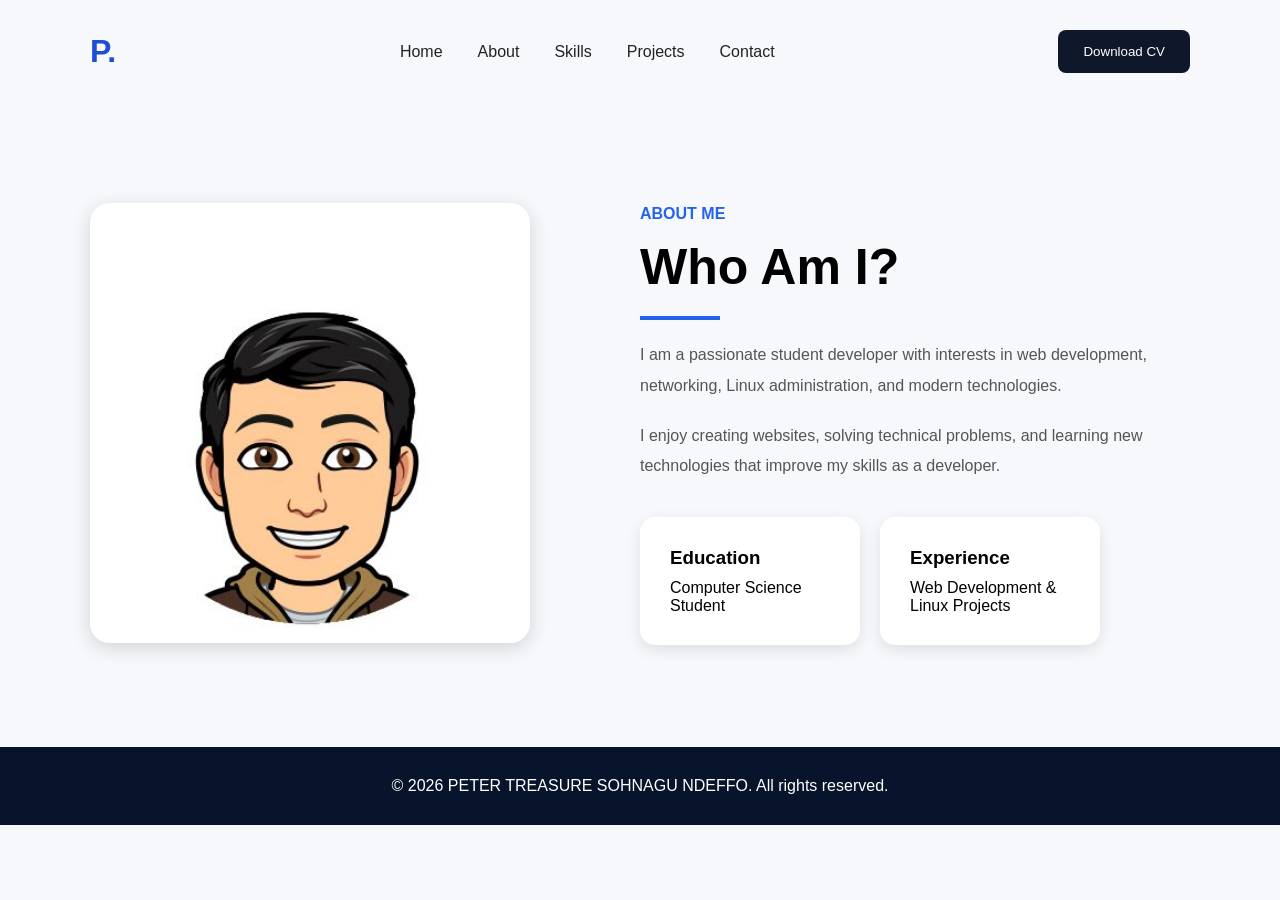
==== about.html @ 87a49a20 "Add files via upload" ====
<!DOCTYPE html>
<html lang="en">
<head>
    <meta charset="UTF-8">
    <meta name="viewport" content="width=device-width, initial-scale=1.0">
    <title>About | YXNG JAMAL</title>
    <link rel="stylesheet" href="style.css">
</head>
<body>

    <!-- NAVBAR -->
    <header>
        <nav class="navbar">

            <div class="logo">P.</div>

            <ul class="nav-links">
                <li><a href="index.html">Home</a></li>
                <li><a class="active" href="about.html">About</a></li>
                <li><a href="skills.html">Skills</a></li>
                <li><a href="projects.html">Projects</a></li>
                <li><a href="contact.html">Contact</a></li>
            </ul>

            <button class="cv-btn">
                Download CV
            </button>

        </nav>
    </header>

    <!-- ABOUT SECTION -->

    <section class="about-page">

        <div class="about-image">
            <img src="images/profile.jpg" alt="Profile">
        </div>

        <div class="about-content">

            <p class="section-title">
                ABOUT ME
            </p>

            <h1>
                Who Am I?
            </h1>

            <div class="line-left"></div>

            <p class="about-text">
                I am a passionate student developer with interests
                in web development, networking, Linux administration,
                and modern technologies.
            </p>

            <p class="about-text">
                I enjoy creating websites, solving technical problems,
                and learning new technologies that improve my skills
                as a developer.
            </p>

            <div class="about-cards">

                <div class="info-card">
                    <h3>Education</h3>
                    <p>
                        Computer Science Student
                    </p>
                </div>

                <div class="info-card">
                    <h3>Experience</h3>
                    <p>
                        Web Development & Linux Projects
                    </p>
                </div>

            </div>

        </div>

    </section>

    <!-- FOOTER -->

    <footer>
        <p>
            © 2026 PETER TREASURE SOHNAGU NDEFFO. All rights reserved.
        </p>
    </footer>

</body>
</html>
---- style.css ----
*{
    margin:0;
    padding:0;
    box-sizing:border-box;
    font-family:Arial, sans-serif;
}

body{
    background:#f7f8fc;
}

/* NAVBAR */

.navbar{
    display:flex;
    justify-content:space-between;
    align-items:center;
    padding:30px 90px;
}

.logo{
    font-size:32px;
    font-weight:bold;
    color:#1d4ed8;
}

.nav-links{
    display:flex;
    list-style:none;
    gap:35px;
}

.nav-links a{
    text-decoration:none;
    color:#222;
    font-weight:500;
    position:relative;
    transition:0.3s ease;
    padding-bottom:5px;
}

/* HOVER EFFECT */

.nav-links a:hover{
    color:#2563eb;
}

/* UNDERLINE ANIMATION */

.nav-links a::after{
    content:'';
    position:absolute;
    left:0;
    bottom:0;
    width:0%;
    height:2px;
    background:#2563eb;
    transition:0.3s ease;
}

.nav-links a:hover::after{
    width:100%;
}

/* ACTIVE PAGE */

.active{
    color:#2563eb;
}

.active::after{
    width:100%;

}

.active{
    color:#2563eb;
}

.cv-btn{
    background:#0f172a;
    color:white;
    border:none;
    padding:14px 25px;
    border-radius:8px;
    cursor:pointer;
    transition:0.3s ease;
    text-decoration: none;
}

/* HOVER EFFECT */

.cv-btn:hover{
    background:#2563eb;
    transform:translateY(-3px);
    box-shadow:0 8px 20px rgba(37,99,235,0.3);
}

/* HERO */

.hero{
    display:flex;
    justify-content:space-between;
    align-items:center;
    padding:80px 90px;
}

.hero-text{
    width:50%;
}

.hello{
    color:#2563eb;
    font-weight:bold;
    margin-bottom:20px;
}

.hero h1{
    font-size:70px;
    margin-bottom:10px;
}

.hero h2{
    font-size:38px;
    margin-bottom:20px;
}

.description{
    color:#555;
    line-height:1.8;
    width:80%;
}

.buttons{
    margin-top:35px;
}

.blue-btn{
    background:#2563eb;
    color:white;
    text-decoration:none;
    padding:15px 28px;
    border-radius:8px;
    margin-right:15px;
}

.white-btn{
    background:white;
    border:1px solid #ddd;
    text-decoration:none;
    color:black;
    padding:15px 28px;
    border-radius:8px;
}

.hero-image{
    position:relative;
}

.circle-bg{
    width:350px;
    height:350px;
    background:#e5e7eb;
    border-radius:50%;
    position:absolute;
}

.hero-image img{
    width:350px;
    position:relative;
    z-index:2;
    border-radius:20px;
}

.blue-dot{
    width:22px;
    height:22px;
    background:#2563eb;
    border-radius:50%;
    position:absolute;
    right:0;
    bottom:20px;
}

/* FEATURES */

.features{
    background:#07142b;
    color:white;
    display:flex;
    justify-content:space-around;
    padding:60px;
}

.feature-box{
    width:250px;
}

/* WORK */

.work{
    text-align:center;
    padding:80px;
}

.featured{
    color:#2563eb;
    font-weight:bold;
}

.work h2{
    font-size:45px;
    margin:20px 0;
}

.line{
    width:70px;
    height:4px;
    background:#2563eb;
    margin:auto;
}

.cards{
    display:flex;
    gap:30px;
    margin-top:50px;
    justify-content:center;
}

.card{
    background:white;
    width:320px;
    border-radius:14px;
    overflow:hidden;
    box-shadow:0 5px 15px rgba(0,0,0,0.1);
}

.card img{
    width:100%;
    height:220px;
    object-fit:cover;
}

.card h3{
    padding:20px;
}

.card p{
    padding:0 20px;
    color:#666;
}

.card a{
    display:block;
    padding:20px;
    text-decoration:none;
    color:#2563eb;
    font-weight:bold;
}

/* FOOTER */

footer{
    background:#07142b;
    color:white;
    text-align:center;
    padding:30px;
}

/* ABOUT PAGE */

.about-page{
    display:flex;
    justify-content:space-between;
    align-items:center;
    padding:100px 90px;
    gap:80px;
}

.about-image{
    width:40%;
}

.about-image img{
    width:100%;
    border-radius:20px;
    box-shadow:0 5px 20px rgba(0,0,0,0.15);
}

.about-content{
    width:50%;
}

.section-title{
    color:#2563eb;
    font-weight:bold;
    margin-bottom:15px;
}

.about-content h1{
    font-size:50px;
}

.line-left{
    width:80px;
    height:4px;
    background:#2563eb;
    margin:20px 0;
}

.about-text{
    color:#555;
    line-height:1.9;
    margin-bottom:20px;
}

.about-cards{
    display:flex;
    gap:20px;
    margin-top:35px;
}

.info-card{
    background:white;
    padding:30px;
    border-radius:15px;
    box-shadow:0 5px 15px rgba(0,0,0,0.1);
    width:220px;
    transition:0.3s;
}

.info-card:hover{
    transform:translateY(-6px);
}

.info-card h3{
    margin-bottom:10px;
}
/* SKILLS PAGE */

.skills-page{
    padding:100px 90px;
    text-align:center;
}

.skills-header h1{
    font-size:50px;
    margin-top:10px;
}

.line-center{
    width:90px;
    height:4px;
    background:#2563eb;
    margin:20px auto;
}

.skills-description{
    color:#666;
    width:60%;
    margin:auto;
    line-height:1.8;
}

.skills-grid{
    display:grid;
    grid-template-columns:repeat(3,1fr);
    gap:30px;
    margin-top:70px;
}

.skill-card{
    background:white;
    padding:40px;
    border-radius:18px;
    box-shadow:0 5px 15px rgba(0,0,0,0.08);
    transition:0.3s ease;
}

.skill-card:hover{
    transform:translateY(-10px);
    box-shadow:0 10px 20px rgba(37,99,235,0.15);
}

.skill-card h3{
    font-size:28px;
    margin-bottom:15px;
    color:#2563eb;
}

.skill-card p{
    color:#666;
}
/* PROJECTS PAGE */

.projects-page{
    padding:100px 90px;
}

.projects-header{
    text-align:center;
}

.projects-header h1{
    font-size:50px;
    margin-top:10px;
}

.projects-description{
    color:#666;
    width:60%;
    margin:auto;
    line-height:1.8;
}

.projects-grid{
    display:grid;
    grid-template-columns:repeat(auto-fit, minmax(320px,1fr));
    gap:35px;
    margin-top:60px;
}

.project-card{
    background:white;
    border-radius:18px;
    overflow:hidden;
    box-shadow:0 5px 15px rgba(0,0,0,0.08);
    transition:0.3s ease;
}

.project-card:hover{
    transform:translateY(-10px);
    box-shadow:0 10px 25px rgba(37,99,235,0.15);
}

.project-card img{
    width:100%;
    height:240px;
    object-fit:cover;
}

.project-content{
    padding:25px;
}

.project-content h3{
    margin-bottom:15px;
}

.project-content p{
    color:#666;
    line-height:1.8;
}

.tech-stack{
    margin:20px 0;
}

.tech-stack span{
    background:#e0ebff;
    color:#2563eb;
    padding:8px 14px;
    border-radius:20px;
    font-size:14px;
    margin-right:8px;
}

.project-buttons{
    display:flex;
    gap:15px;
  
}

.live-btn{
    background:#2563eb;
    color:white;
    border:none;
    padding:12px 18px;
    border-radius:8px;
    cursor:pointer;
    transition:0.3s;
    text-decoration: none;
}

.live-btn:hover{
    background:#1d4ed8;
    transform:translateY(-3px);
}

.code-btn{
    background:white;
    border:1px solid #ccc;
    color: #1d4ed8;
    padding:12px 18px;
    border-radius:8px;
    cursor:pointer;
    transition:0.3s;
    text-decoration: none;
}

.code-btn:hover{
    background:#0f172a;
    color:white;
}
/* CONTACT PAGE */

.contact-page{
    display:flex;
    justify-content:space-between;
    gap:70px;
    padding:100px 90px;
}

.contact-left{
    width:45%;
}

.contact-left h1{
    font-size:50px;
}

.contact-description{
    color:#666;
    margin-top:20px;
    line-height:1.8;
}

.contact-info{
    margin-top:40px;
}

.contact-box{
    display:flex;
    align-items:center;
    gap:20px;
    background:white;
    padding:20px;
    border-radius:15px;
    margin-bottom:20px;
    box-shadow:0 5px 15px rgba(0,0,0,0.08);
    transition:0.3s;
}

.contact-box:hover{
    transform:translateX(8px);
}

.contact-box i{
    font-size:22px;
    color:#2563eb;
}

.contact-right{
    width:50%;
}

form{
    background:white;
    padding:40px;
    border-radius:20px;
    box-shadow:0 5px 15px rgba(0,0,0,0.08);
}

form input,
form textarea{
    width:100%;
    padding:18px;
    border:1px solid #ddd;
    border-radius:10px;
    margin-bottom:20px;
    font-size:16px;
}

.send-btn{
    background:#2563eb;
    color:white;
    border:none;
    padding:16px 30px;
    border-radius:10px;
    cursor:pointer;
    transition:0.3s;
}

.send-btn:hover{
    background:#1d4ed8;
    transform:translateY(-3px);
}
/* SINGLE PROJECT PAGE */

.single-project{
    padding:80px 90px;
}

.back-link{
    text-decoration:none;
    color:#2563eb;
    font-weight:600;
}

.single-project h1{
    text-align:center;
    font-size:45px;
    margin-top:20px;
}

.project-layout{
    display:flex;
    gap:50px;
    margin-top:50px;
}

.project-images{
    flex:1;
}

.main-image{
    width:100%;
    border-radius:20px;
    box-shadow:0 5px 15px
    rgba(0,0,0,0.1);
}

.thumbnail-gallery{
    display:flex;
    gap:15px;
    margin-top:20px;
}

.thumbnail-gallery img{
    width:120px;
    height:80px;
    object-fit:cover;
    border-radius:10px;
    cursor:pointer;
    transition:0.3s;
}

.thumbnail-gallery img:hover{
    transform:scale(1.05);
}

.project-info{
    flex:1;
}

.project-info h3{
    margin-top:25px;
    margin-bottom:15px;
}

.project-info p{
    color:#555;
    line-height:1.8;
}

.feature-list{
    padding-left:20px;
}

.feature-list li{
    margin-bottom:12px;
}
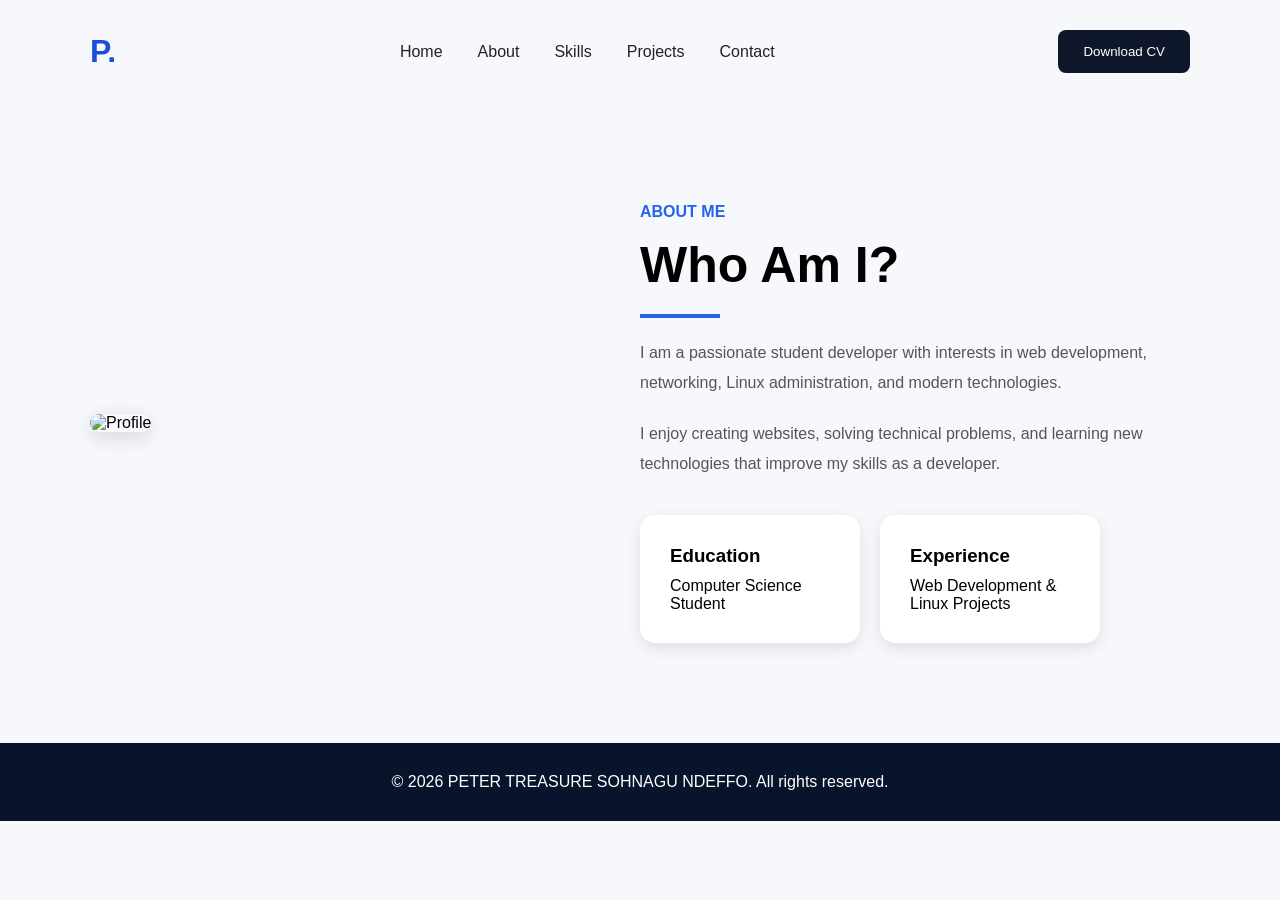
==== commit 906e1678: "Update about.html" ====
--- a/about.html
+++ b/about.html
@@ -3,7 +3,7 @@
 <head>
     <meta charset="UTF-8">
     <meta name="viewport" content="width=device-width, initial-scale=1.0">
-    <title>About | YXNG JAMAL</title>
+    <title>About | Peter Treasure</title>
     <link rel="stylesheet" href="style.css">
 </head>
 <body>
@@ -34,7 +34,7 @@
     <section class="about-page">
 
         <div class="about-image">
-            <img src="images/profile.jpg" alt="Profile">
+            <img src="profile2.jpg" alt="Profile">
         </div>
 
         <div class="about-content">
@@ -92,4 +92,4 @@
     </footer>
 
 </body>
-</html>+</html>
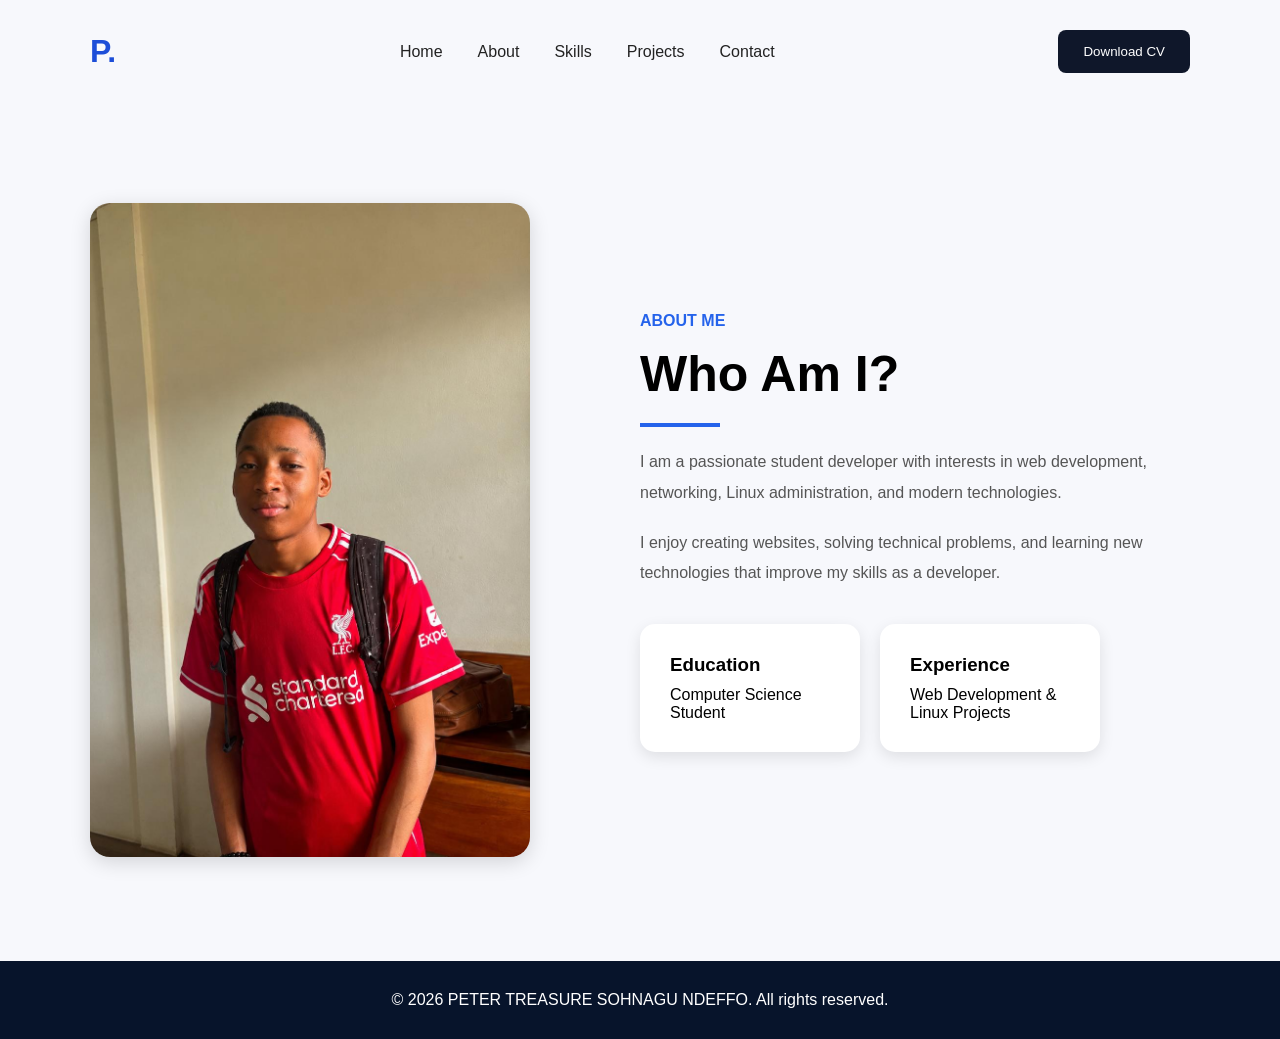
==== commit df2d517a: "Update about.html" ====
--- a/about.html
+++ b/about.html
@@ -34,7 +34,7 @@
     <section class="about-page">
 
         <div class="about-image">
-            <img src="profile2.jpg" alt="Profile">
+            <img src="profile2.jpeg" alt="Profile">
         </div>
 
         <div class="about-content">
